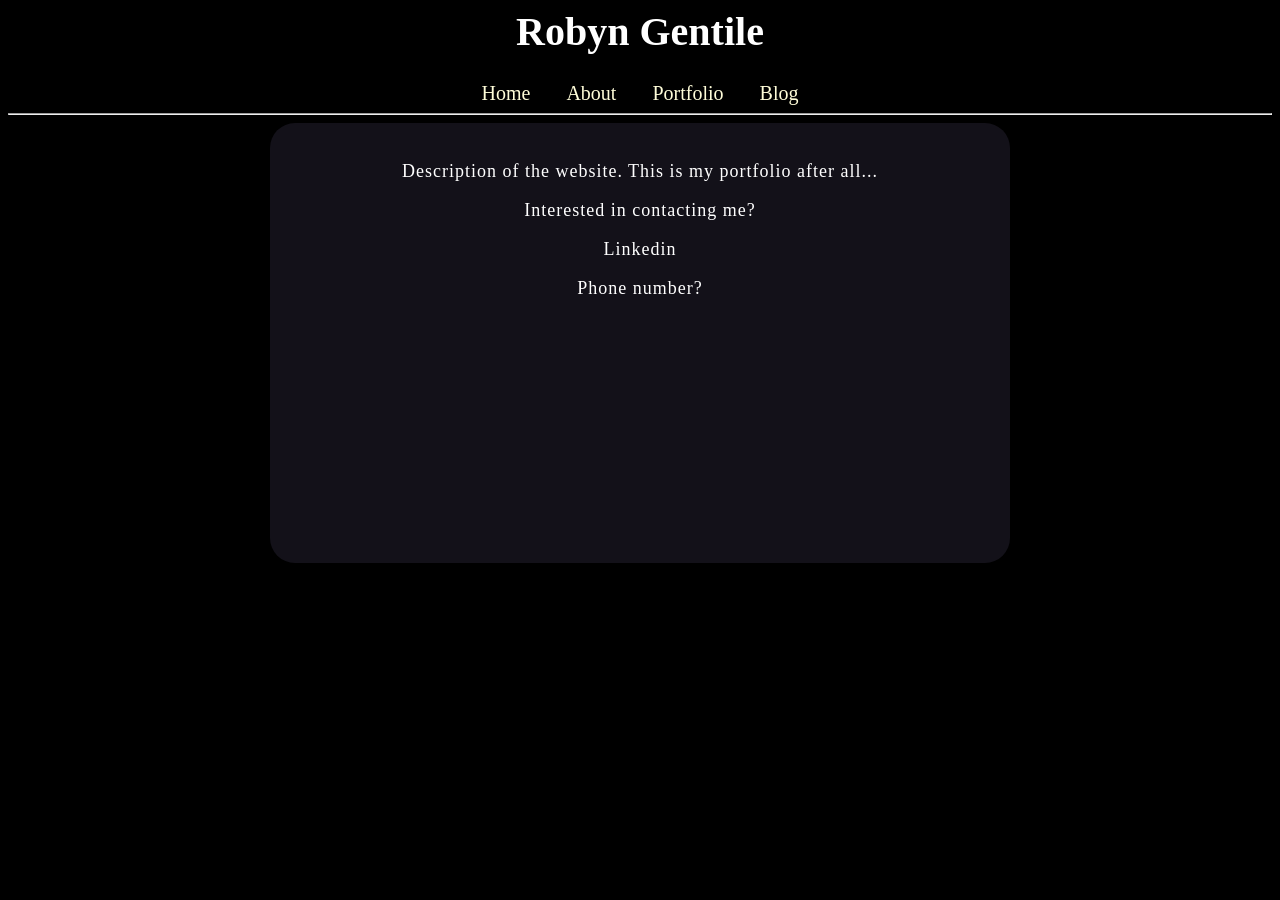
==== index.html @ 769bc199 "Add files via upload" ====
<DOCTYPE html>
	<head>
	<title>Home</title>
	<link href="index.css" rel="stylesheet" type="text/css" media="all">
	</head>
<body>

<header>
	<h1>Robyn Gentile</h1>
	</header>
	
	<div class="topnav">
		<a href="index.html">Home</a>
		<a href="about.html">About</a>
		<a href="portfolio.html">Portfolio</a>
		<a href="blog.html">Blog</a>
	</div>
<hr class="solid">
<div class="bstext">
<div class="basics">
<p>Description of the website. This is my portfolio after all...</p>
<p>Interested in contacting me?</p>
<p>Linkedin</p>
<p>Phone number?</p>
</div>
</div>

</body>
</html>
---- index.css ----
html {
background-color: black;
color: white;
}

header {
	text-align: center;
	font-size: 20px;
	}
	
.nav1 {
	text-align: horizontal;
	}
	
.topnav {
  text-align: center;
  overflow: hidden;
}

/* Style the links inside the navigation bar */
.topnav a {
  float: center;
  color: white;
  padding: 14px 16px;
  text-decoration: none;
  font-size: 20px;
}

/* Change the color of links on hover */
.topnav a:hover {
  background-color: #ddd;
  color: black;
}

/* Add a color to the active/current link */
.topnav a.active {
  background-color: #04AA6D;
  color: white
}

.bstext {
width: 700px;
height: 400px;
border: auto;
border-radius: 25px;
padding: 20px;
margin: auto;
background-color: #131119;
color: white;
text-align: center;
font-size: 18px;
overflow: scroll;
letter-spacing: 1px;
}

img.chair {
height: 30px;
width: 30px;
position: fixed;
bottom: 0;
left: 0;
}

a:link {
color: #fffdd9;
}

.basics > ul {
display: inline-block;
padding-left: 0;
list-style-position: inside;
line-height: 1.3;
}
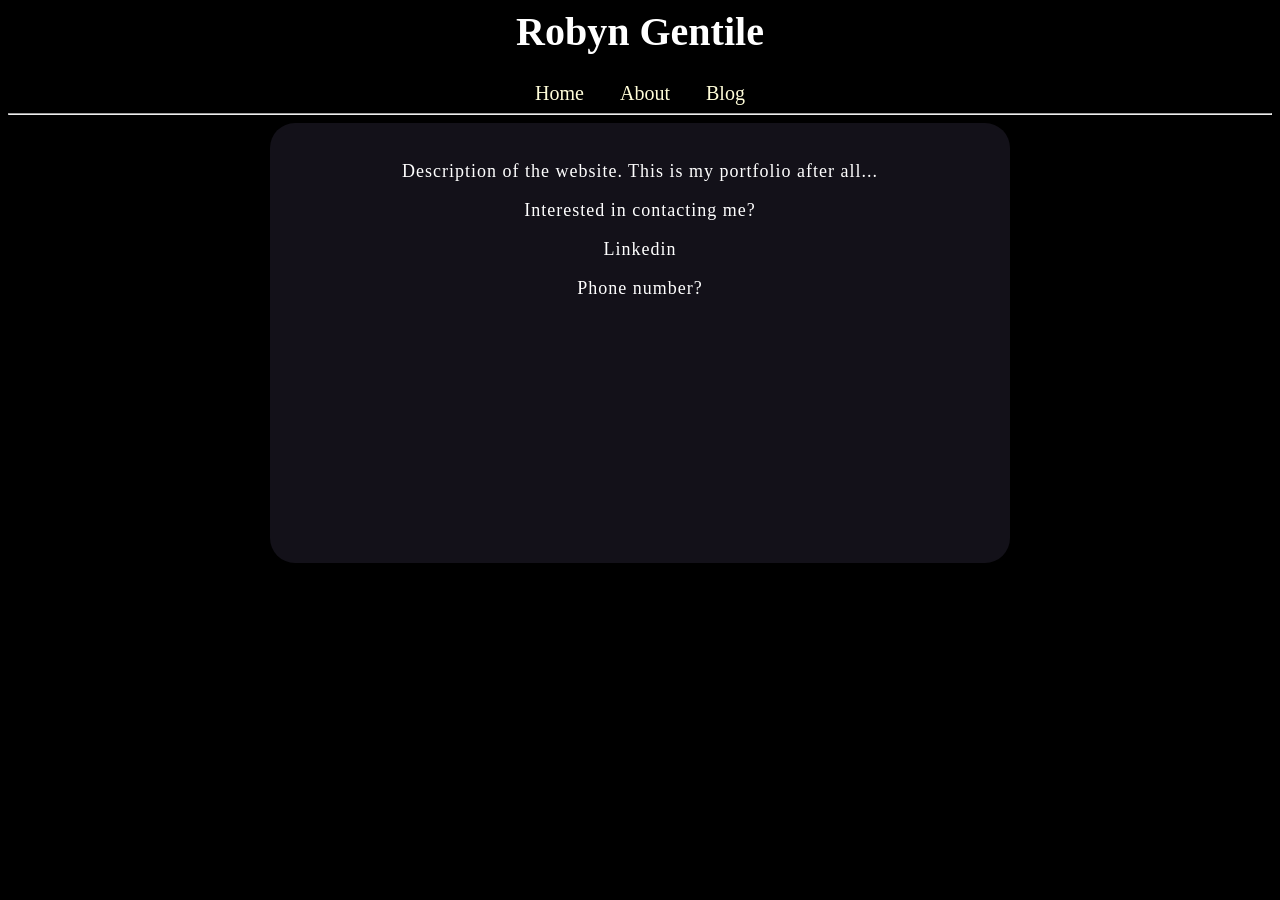
==== commit 9ef0d497: "Update index.html" ====
--- a/index.html
+++ b/index.html
@@ -12,7 +12,6 @@
 	<div class="topnav">
 		<a href="index.html">Home</a>
 		<a href="about.html">About</a>
-		<a href="portfolio.html">Portfolio</a>
 		<a href="blog.html">Blog</a>
 	</div>
 <hr class="solid">
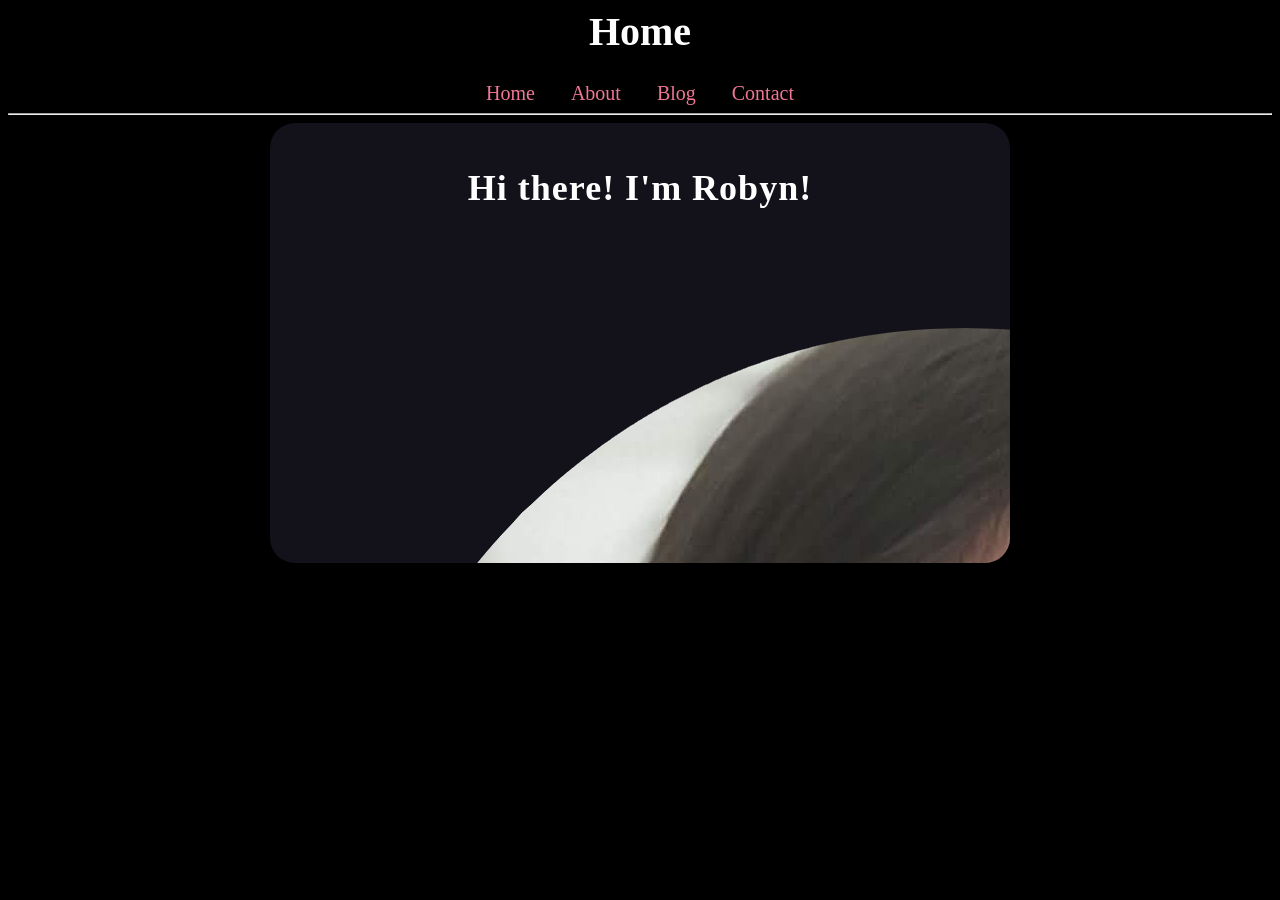
==== commit 0366f4b8: "Add files via upload actual content" ====
--- a/index.html
+++ b/index.html
@@ -6,23 +6,22 @@
 <body>
 
 <header>
-	<h1>Robyn Gentile</h1>
+	<h1>Home</h1>
 	</header>
 	
 	<div class="topnav">
 		<a href="index.html">Home</a>
 		<a href="about.html">About</a>
 		<a href="blog.html">Blog</a>
+		<a href="contact.html">Contact</a>
 	</div>
 <hr class="solid">
 <div class="bstext">
 <div class="basics">
-<p>Description of the website. This is my portfolio after all...</p>
-<p>Interested in contacting me?</p>
-<p>Linkedin</p>
-<p>Phone number?</p>
+<h1>Hi there! I'm Robyn!</h1>
+<img class="me" src="./images/mecircle.png">
+<h2>Aspiring cybersecurity student. Highly motivated & determined self-starter.</h2>
 </div>
 </div>
-
 </body>
 </html>
--- a/index.css
+++ b/index.css
@@ -62,7 +62,7 @@
 }
 
 a:link {
-color: #fffdd9;
+color: #ef7795;
 }
 
 .basics > ul {
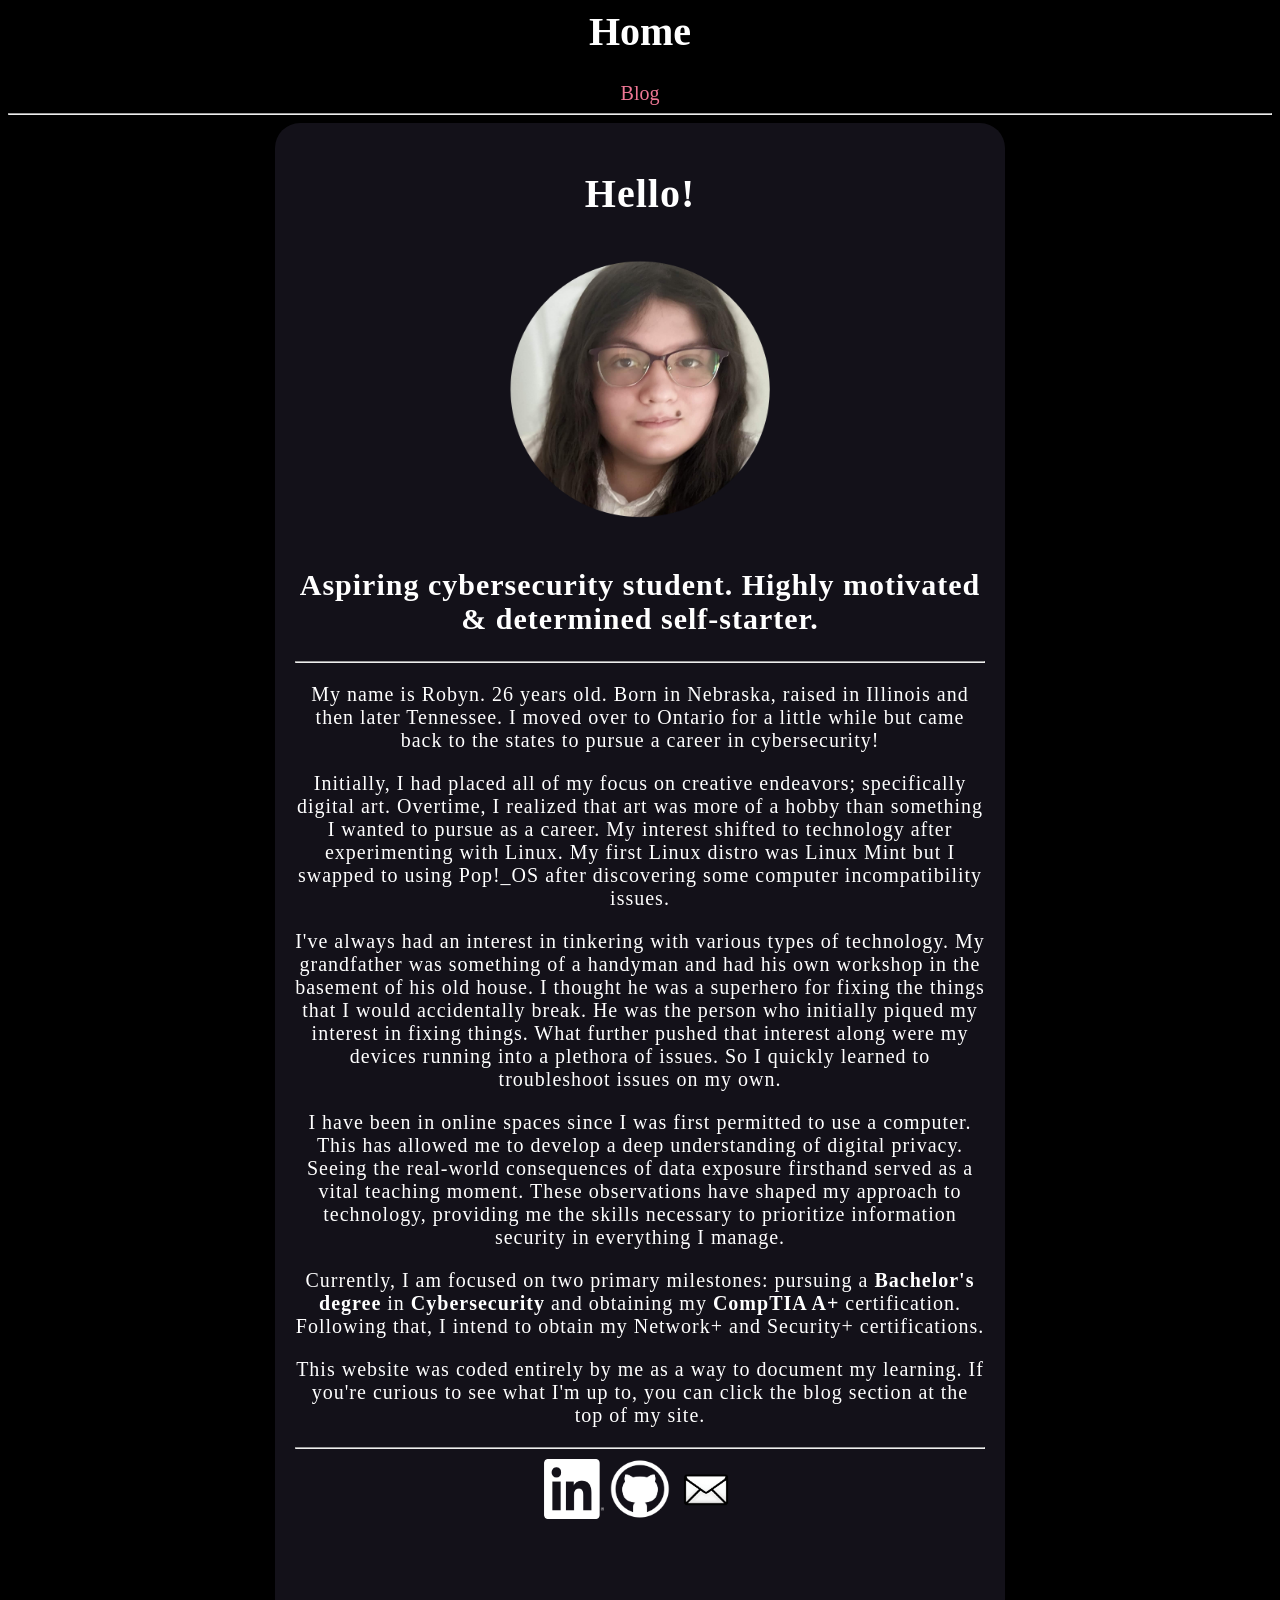
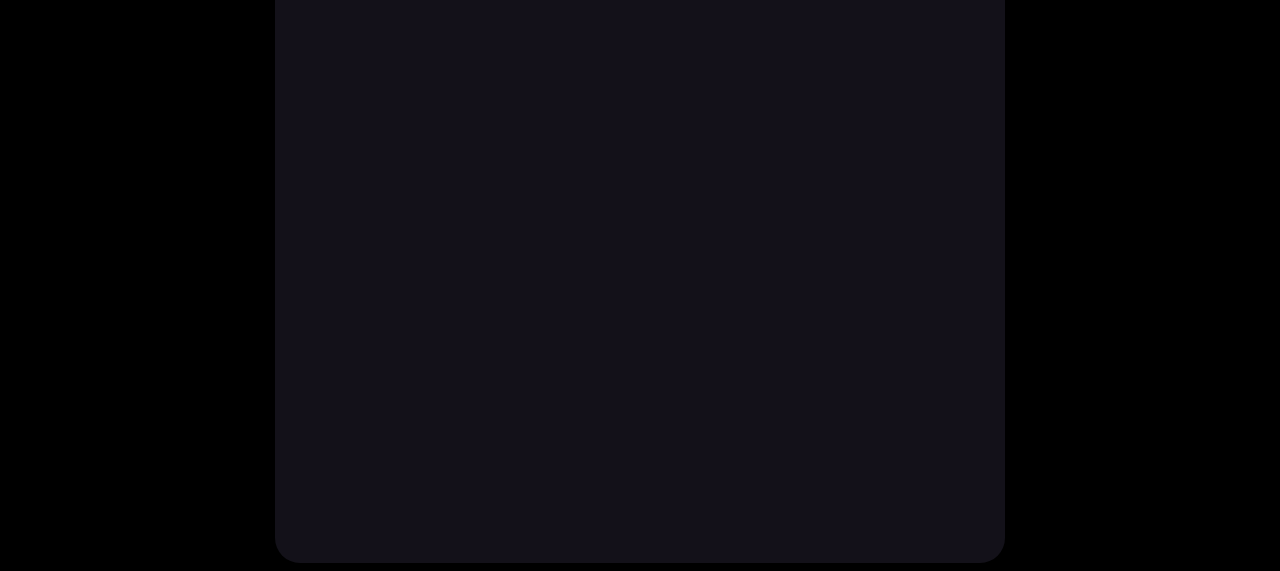
==== commit 0f16e1fb: "Add files via upload update" ====
--- a/index.html
+++ b/index.html
@@ -10,17 +10,25 @@
 	</header>
 	
 	<div class="topnav">
-		<a href="index.html">Home</a>
-		<a href="about.html">About</a>
 		<a href="blog.html">Blog</a>
-		<a href="contact.html">Contact</a>
 	</div>
 <hr class="solid">
 <div class="bstext">
 <div class="basics">
-<h1>Hi there! I'm Robyn!</h1>
+<h1>Hello!</h1>
 <img class="me" src="./images/mecircle.png">
 <h2>Aspiring cybersecurity student. Highly motivated & determined self-starter.</h2>
+<hr class="solid">
+<p>My name is Robyn. 26 years old. Born in Nebraska, raised in Illinois and then later Tennessee. I moved over to Ontario for a little while but came back to the states to pursue a career in cybersecurity!</p>
+<p>Initially, I had placed all of my focus on creative endeavors; specifically digital art. Overtime, I realized that art was more of a hobby than something I wanted to pursue as a career. My interest shifted to technology after experimenting with Linux. My first Linux distro was Linux Mint but I swapped to using Pop!_OS after discovering some computer incompatibility issues.</p>
+<p>I've always had an interest in tinkering with various types of technology. My grandfather was something of a handyman and had his own workshop in the basement of his old house. I thought he was a superhero for fixing the things that I would accidentally break. He was the person who initially piqued my interest in fixing things. What further pushed that interest along were my devices running into a plethora of issues. So I quickly learned to troubleshoot issues on my own.</p>
+<p>I have been in online spaces since I was first permitted to use a computer. This has allowed me to develop a deep understanding of digital privacy. Seeing the real-world consequences of data exposure firsthand served as a vital teaching moment. These observations have shaped my approach to technology, providing me the skills necessary to prioritize information security in everything I manage.</p>
+<p>Currently, I am focused on two primary milestones: pursuing a <b>Bachelor's degree</b> in <b>Cybersecurity</b> and obtaining my <b>CompTIA A+</b> certification. Following that, I intend to obtain my Network+ and Security+ certifications.</p>
+<p>This website was coded entirely by me as a way to document my learning. If you're curious to see what I'm up to, you can click the blog section at the top of my site.</p>
+<hr class="solid">
+<a href="https://www.linkedin.com/in/robyngentile"><img class="li" src="./images/li.png"></a>
+<a href="https://github.com/asilentrobin"><img class="git" src="./images/git.png"></a>
+<a href="mailto:robyngentile@mailbox.org"><img class="mail" src="./images/mail.png"></a>
 </div>
 </div>
 </body>
--- a/index.css
+++ b/index.css
@@ -17,7 +17,6 @@
   overflow: hidden;
 }
 
-/* Style the links inside the navigation bar */
 .topnav a {
   float: center;
   color: white;
@@ -26,21 +25,19 @@
   font-size: 20px;
 }
 
-/* Change the color of links on hover */
 .topnav a:hover {
   background-color: #ddd;
   color: black;
 }
 
-/* Add a color to the active/current link */
 .topnav a.active {
   background-color: #04AA6D;
   color: white
 }
 
 .bstext {
-width: 700px;
-height: 400px;
+width: 690px;
+height: 2000px;
 border: auto;
 border-radius: 25px;
 padding: 20px;
@@ -48,17 +45,8 @@
 background-color: #131119;
 color: white;
 text-align: center;
-font-size: 18px;
-overflow: scroll;
+font-size: 20px;
 letter-spacing: 1px;
-}
-
-img.chair {
-height: 30px;
-width: 30px;
-position: fixed;
-bottom: 0;
-left: 0;
 }
 
 a:link {
@@ -71,3 +59,27 @@
 list-style-position: inside;
 line-height: 1.3;
 }
+
+img.me {
+height: 300px;
+width: 275px;
+position: center;
+}
+
+img.git {
+height: 60px;
+width: 60px;
+position: center;
+}
+
+img.li {
+height: 60px;
+width: 60px;
+position: center;
+}
+
+img.mail {
+height: 60px;
+width: 60px;
+position: center;
+}
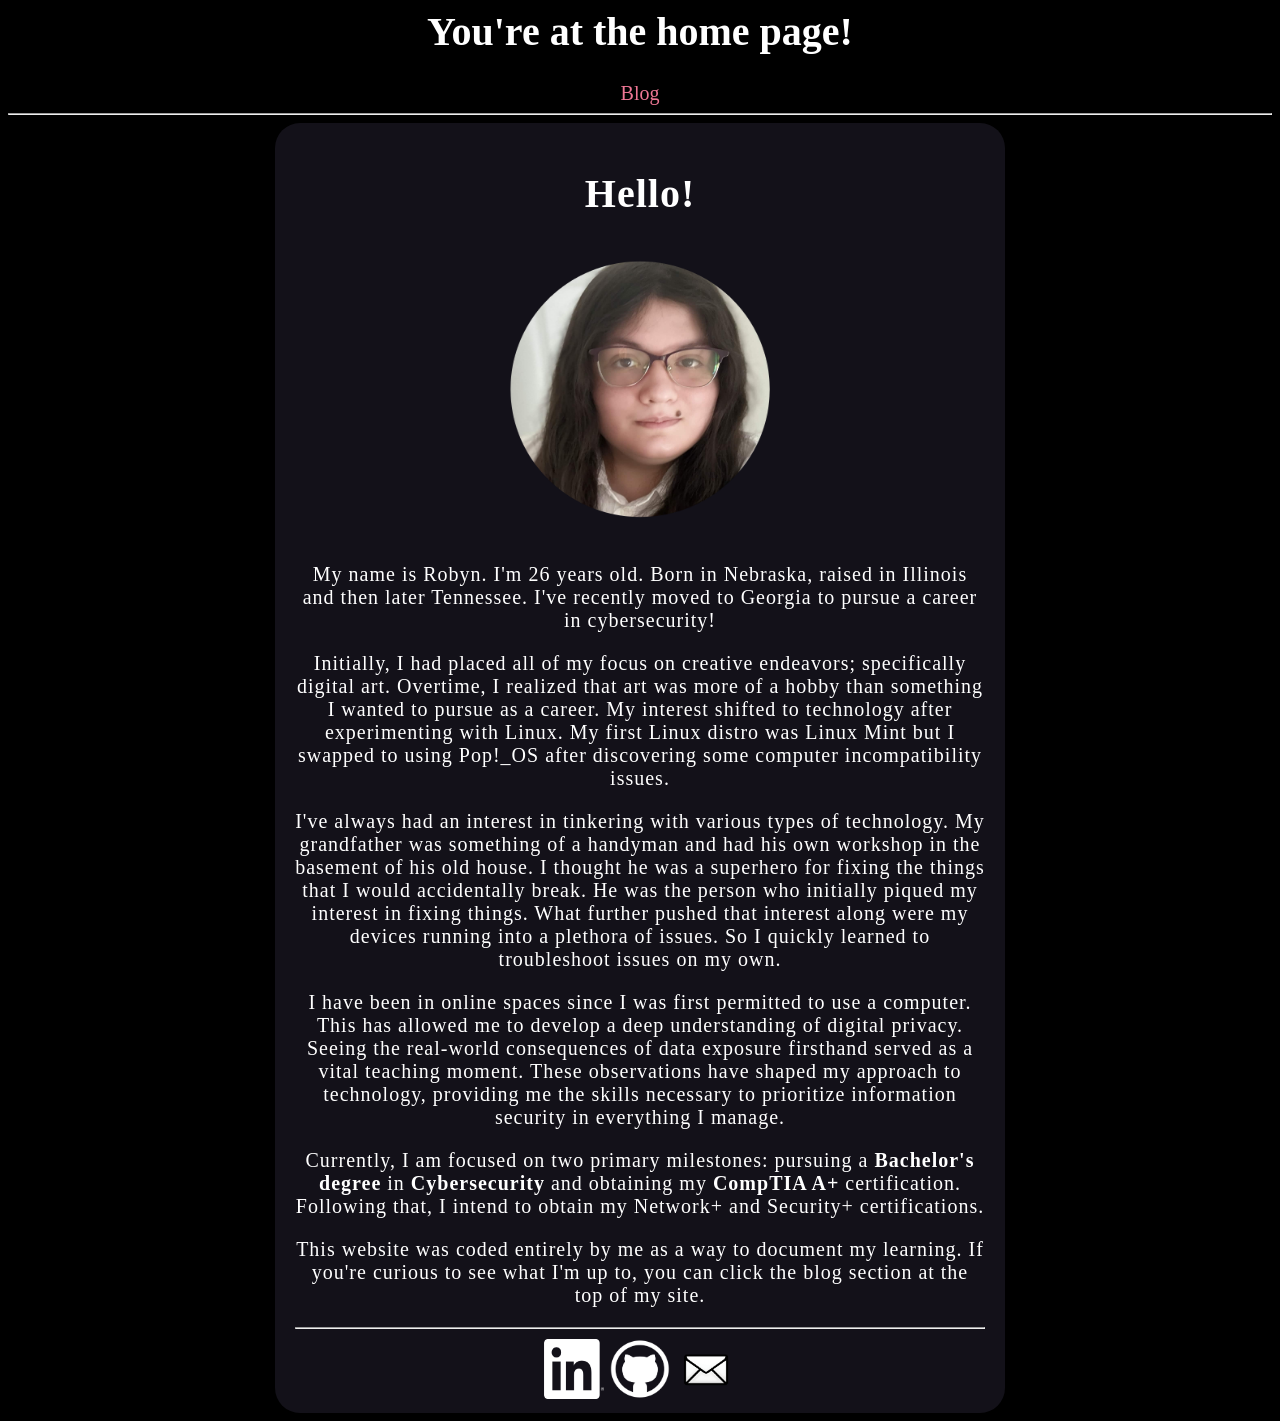
==== commit 2185131c: "Add files via upload update" ====
--- a/index.html
+++ b/index.html
@@ -6,7 +6,7 @@
 <body>
 
 <header>
-	<h1>Home</h1>
+	<h1>You're at the home page!</h1>
 	</header>
 	
 	<div class="topnav">
@@ -17,9 +17,7 @@
 <div class="basics">
 <h1>Hello!</h1>
 <img class="me" src="./images/mecircle.png">
-<h2>Aspiring cybersecurity student. Highly motivated & determined self-starter.</h2>
-<hr class="solid">
-<p>My name is Robyn. 26 years old. Born in Nebraska, raised in Illinois and then later Tennessee. I moved over to Ontario for a little while but came back to the states to pursue a career in cybersecurity!</p>
+<p>My name is Robyn. I'm 26 years old. Born in Nebraska, raised in Illinois and then later Tennessee. I've recently moved to Georgia to pursue a career in cybersecurity!</p>
 <p>Initially, I had placed all of my focus on creative endeavors; specifically digital art. Overtime, I realized that art was more of a hobby than something I wanted to pursue as a career. My interest shifted to technology after experimenting with Linux. My first Linux distro was Linux Mint but I swapped to using Pop!_OS after discovering some computer incompatibility issues.</p>
 <p>I've always had an interest in tinkering with various types of technology. My grandfather was something of a handyman and had his own workshop in the basement of his old house. I thought he was a superhero for fixing the things that I would accidentally break. He was the person who initially piqued my interest in fixing things. What further pushed that interest along were my devices running into a plethora of issues. So I quickly learned to troubleshoot issues on my own.</p>
 <p>I have been in online spaces since I was first permitted to use a computer. This has allowed me to develop a deep understanding of digital privacy. Seeing the real-world consequences of data exposure firsthand served as a vital teaching moment. These observations have shaped my approach to technology, providing me the skills necessary to prioritize information security in everything I manage.</p>
--- a/index.css
+++ b/index.css
@@ -37,7 +37,7 @@
 
 .bstext {
 width: 690px;
-height: 2000px;
+height: 1250px;
 border: auto;
 border-radius: 25px;
 padding: 20px;
